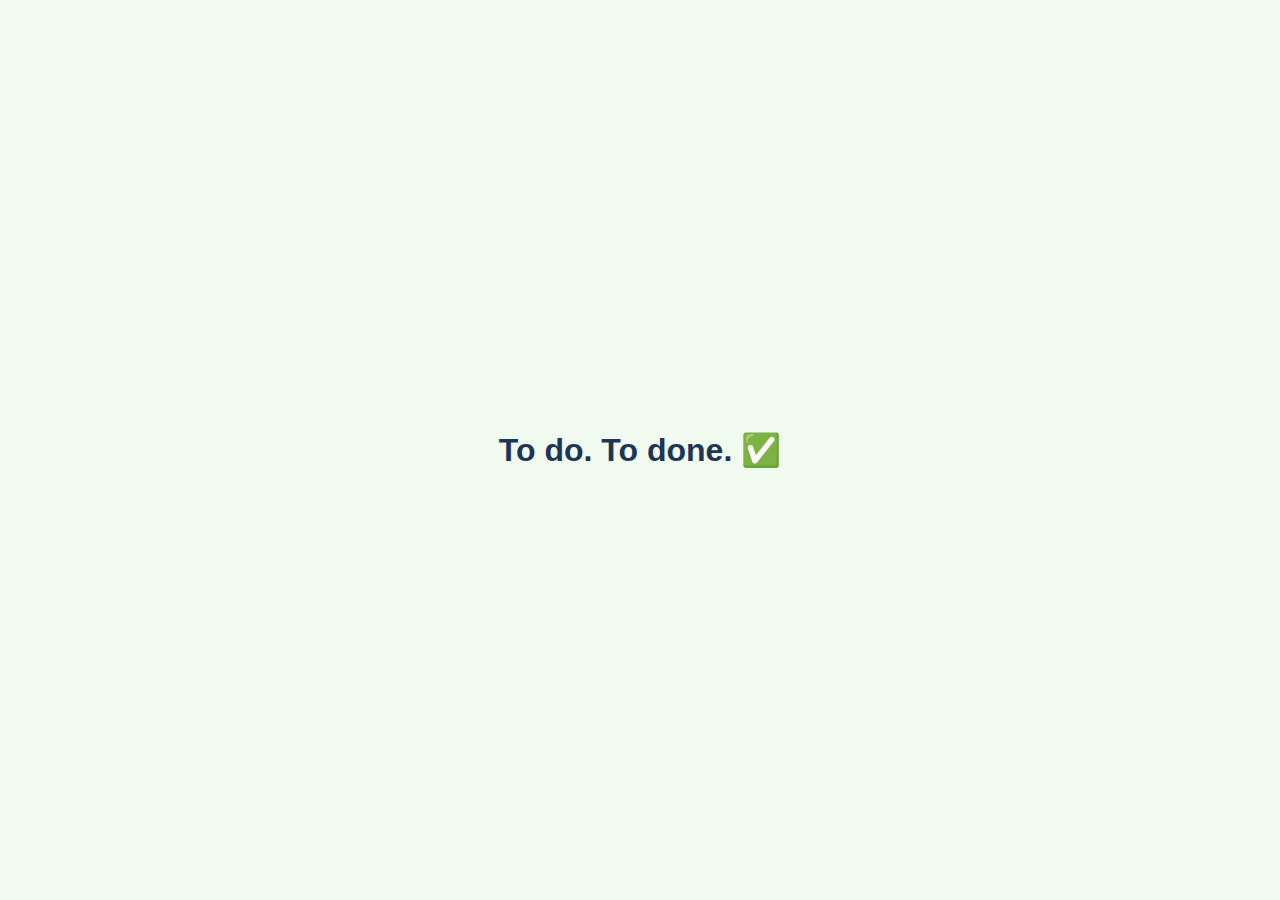
==== index.html @ 8c0ba86c "Initial commit" ====
<!DOCTYPE html>
<html lang="en-ca">

<head>
  <!-- Set the page title -->
  <title>Assignment 04 - Finishing a Todo List App</title>

  <!-- Set the charset we're using to UTF-8 -->
  <meta charset="utf-8" />

  <!-- Set the screens default zoom / scale to 1 -->
  <meta name="viewport" content="width=device-width, initial-scale=1" />

  <!-- Specifies the document mode for Internet Explorer -->
  <meta http-equiv="X-UA-Compatible" content="ie=edge" />

  <!-- Set the CSS Reset File -->
  <link rel="stylesheet" href="./reset.css" />

  <!-- Set the main stylesheet -->
  <link rel="stylesheet" href="./style.css" />

  <!-- Set the Favicon  -->
  <link rel="icon" href="./images/favicon/rocket.svg" type="image/svg+xml" />
</head>
<body>

  <!--

    Assignment 04 - Finishing a Todo List App

    Instructions:

    Important checklist:

    - Are users able to create and delete to do list items?
    - Have you set a favicon? (included - but it's a rocket)
    - Has a team member conducted a code review and left a GitHub Issue in your repo?
    - Have you conducted a code review and left a GitHub Issue on your team member's repo?

  -->

  <main>
    <div id="app"></div>
  </main>

  <!-- Add JavaScript File -->
  <script src="./script.js"></script>

</body>
</html>
---- style.css ----
/*
 * CSS File for the solution
 * Assignment 03
 * You can modify these styles but you don't have to
 */

/*
 VARIABLES
*/
:root {
  /* Core colours */
  /* https://coolors.co/palette/e63946-f1faee-a8dadc-457b9d-1d3557 */
  --colour-amaranth: #e63946;
  --colour-peppermint: #f1faee;
  --colour-aquaisland: #a8dadc;
  --colour-wedgewood: #457b9d;
  --colour-cello: #1d3557;

  /* Header configuration */
  --header-heading-colour: var(--colour-peppermint);

  /* Body configuration */
  --body-default-colour: var(--colour-cello);
  --body-background-colour: var(--colour-peppermint);
}

/*
  PAGE / BODY
*/
body {
  font-family: Arial, Helvetica, sans-serif;
  color: var(--body-default-colour);
  background-color: var(--body-background-colour);
}

main {
  min-height: 100vh;

  display: flex;
  justify-content: center;
  align-items: center;
}


/****** Screen reader text utility clsas *******/
.sr-only {
  position: absolute;
  width: 1px;
  height: 1px;
  padding: 0;
  margin: -1px;
  overflow: hidden;
  clip: rect(0, 0, 0, 0);
  white-space: nowrap;
  border-width: 0;
}
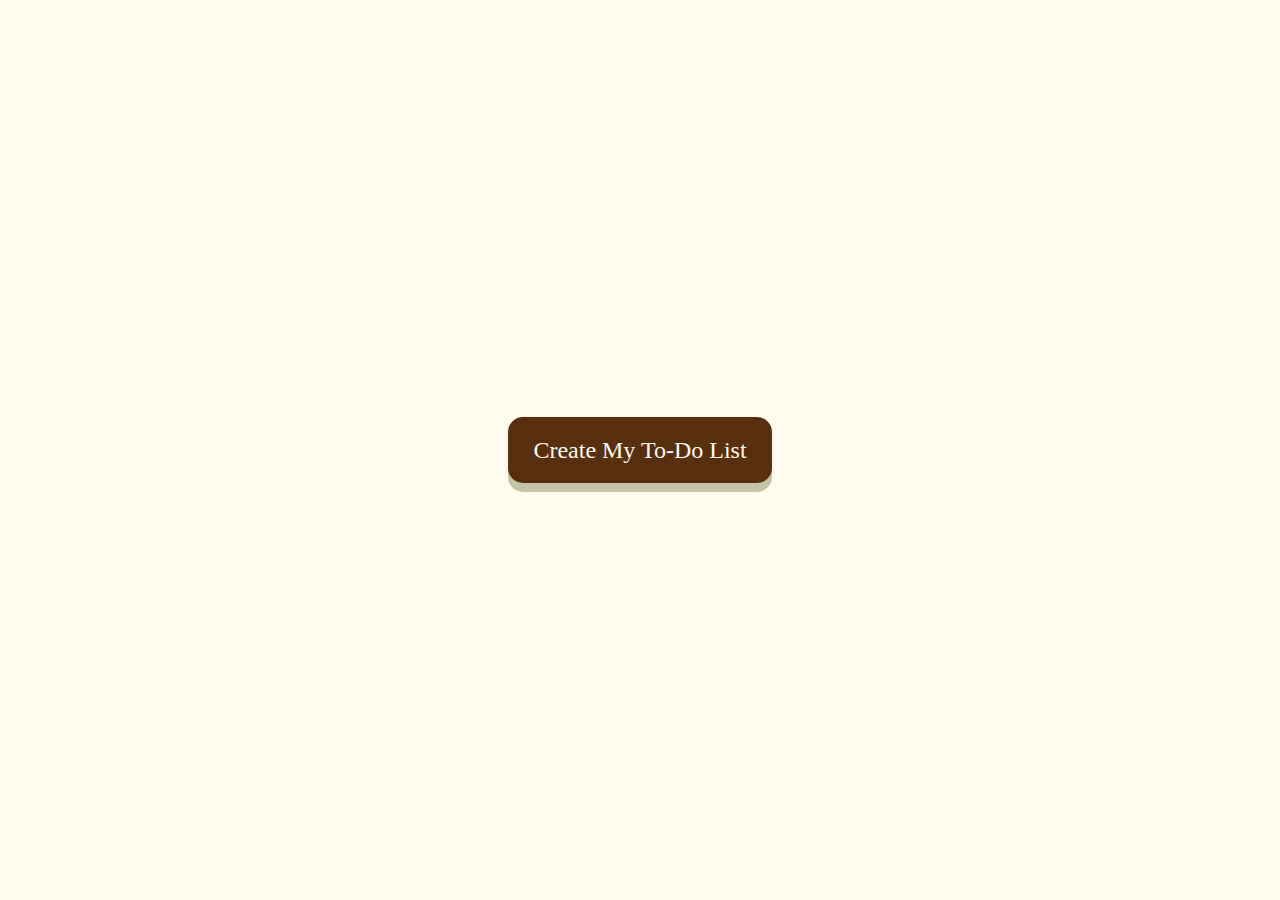
==== commit 6af76f3a: "made a cool button on my start page" ====
--- a/index.html
+++ b/index.html
@@ -3,7 +3,7 @@
 
 <head>
   <!-- Set the page title -->
-  <title>Assignment 04 - Finishing a Todo List App</title>
+  <title>What to-do? - Assignment 04 - Finishing a Todo List App</title>
 
   <!-- Set the charset we're using to UTF-8 -->
   <meta charset="utf-8" />
@@ -21,27 +21,15 @@
   <link rel="stylesheet" href="./style.css" />
 
   <!-- Set the Favicon  -->
-  <link rel="icon" href="./images/favicon/rocket.svg" type="image/svg+xml" />
+  <link href="[data-uri]" rel="icon" type="image/x-icon">
+
 </head>
 <body>
 
-  <!--
-
-    Assignment 04 - Finishing a Todo List App
-
-    Instructions:
-
-    Important checklist:
-
-    - Are users able to create and delete to do list items?
-    - Have you set a favicon? (included - but it's a rocket)
-    - Has a team member conducted a code review and left a GitHub Issue in your repo?
-    - Have you conducted a code review and left a GitHub Issue on your team member's repo?
-
-  -->
-
   <main>
-    <div id="app"></div>
+      <a href="todo.html">
+        <button class="gotopage">Create My To-Do List</button>
+      </a>
   </main>
 
   <!-- Add JavaScript File -->
--- a/style.css
+++ b/style.css
@@ -1,36 +1,24 @@
-/*
- * CSS File for the solution
- * Assignment 03
- * You can modify these styles but you don't have to
- */
-
-/*
- VARIABLES
-*/
-:root {
-  /* Core colours */
-  /* https://coolors.co/palette/e63946-f1faee-a8dadc-457b9d-1d3557 */
-  --colour-amaranth: #e63946;
-  --colour-peppermint: #f1faee;
-  --colour-aquaisland: #a8dadc;
-  --colour-wedgewood: #457b9d;
-  --colour-cello: #1d3557;
-
-  /* Header configuration */
-  --header-heading-colour: var(--colour-peppermint);
-
-  /* Body configuration */
-  --body-default-colour: var(--colour-cello);
-  --body-background-colour: var(--colour-peppermint);
-}
-
 /*
   PAGE / BODY
 */
 body {
-  font-family: Arial, Helvetica, sans-serif;
-  color: var(--body-default-colour);
-  background-color: var(--body-background-colour);
+  font-family: 'Gill Sans', 'Gill Sans MT', Calibri, 'Trebuchet MS';
+  color: var(--default-colour);
+  background-color: var(--background-colour);
+}
+
+body a {
+  color: var(--colour-darkgreen);
+  text-align: center;
+  font-size: 2rem;
+}
+body a:hover {
+  color: var(--colour-darkbeige);
+  text-decoration: underline;
+}
+body a: {
+  color: var(--colour-darkbeige);
+  text-decoration: underline;
 }
 
 main {
@@ -39,6 +27,53 @@
   display: flex;
   justify-content: center;
   align-items: center;
+}
+
+.gotopage {
+  padding: 15px 25px;
+  font-size: 24px;
+  text-align: center;
+  cursor: pointer;
+  outline: none;
+  color: var(--colour-backround);
+  background-color: var(--colour-darkestbrown);
+  border: none;
+  border-radius: 15px;
+  box-shadow: 0 9px var(--colour-lightestgreen);
+}
+
+.gotopage:hover {background-color: var(--colour-darkbrown)}
+
+.gotopage:active {
+  background-color: var(--colour-darkbeige);
+  box-shadow: 0 5px var(--colour-lightgreen);
+  transform: translateY(4px);
+}
+
+/*COLOUR PALETTE*/
+
+:root {
+  /* Core colours - my palette: 
+  https://coolors.co/palette/582f0e-7f4f24-936639-a68a64-b6ad90-c2c5aa-a4ac86-656d4a-414833-333d29 */
+  --colour-darkestbrown: #582F0E;
+  --colour-darkbrown: #7F4F24;
+  --colour-brown: #936639;
+  --colour-darkbeige: #A68A64;
+  --colour-beige: #B6AD90;
+  --colour-lightestgreen: #C2C5AA;
+  --colour-lightgreen: #A4AC86;
+  --colour-green: #656D4A;
+  --colour-darkgreen: #414833;
+  --colour-darkestgreen: #333D29;
+
+  --colour-backround: #fffbed;
+
+  /* Header configuration */
+  --header-heading-colour: var(--colour-backround);
+
+  /* Body configuration */
+  --default-colour: var(--colour-darkgreen);
+  --background-colour: var(--colour-backround);
 }
 
 
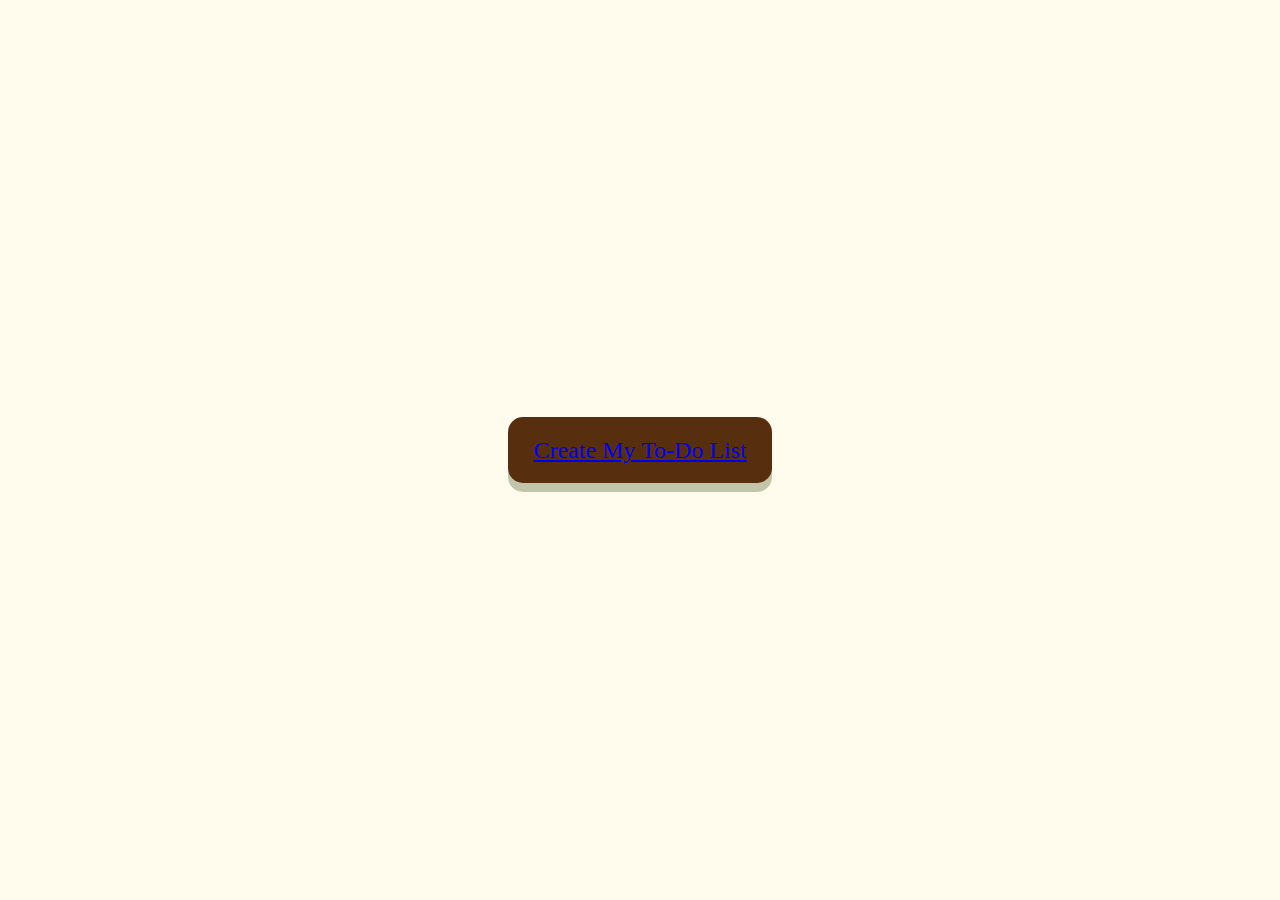
==== commit b2296b56: "W3C button fix" ====
--- a/index.html
+++ b/index.html
@@ -27,10 +27,8 @@
 <body>
 
   <main>
-      <a href="todo.html">
-        <button class="gotopage">Create My To-Do List</button>
-      </a>
-  </main>
+        <button class="gotopage"><a href="todo.html">Create My To-Do List</a></button>
+  </main> 
 
   <!-- Add JavaScript File -->
   <script src="./script.js"></script>
--- a/style.css
+++ b/style.css
@@ -5,20 +5,6 @@
   font-family: 'Gill Sans', 'Gill Sans MT', Calibri, 'Trebuchet MS';
   color: var(--default-colour);
   background-color: var(--background-colour);
-}
-
-body a {
-  color: var(--colour-darkgreen);
-  text-align: center;
-  font-size: 2rem;
-}
-body a:hover {
-  color: var(--colour-darkbeige);
-  text-decoration: underline;
-}
-body a: {
-  color: var(--colour-darkbeige);
-  text-decoration: underline;
 }
 
 main {
@@ -45,7 +31,7 @@
 .gotopage:hover {background-color: var(--colour-darkbrown)}
 
 .gotopage:active {
-  background-color: var(--colour-darkbeige);
+  background-color: var(--colour-darkbrown);
   box-shadow: 0 5px var(--colour-lightgreen);
   transform: translateY(4px);
 }
@@ -88,4 +74,21 @@
   clip: rect(0, 0, 0, 0);
   white-space: nowrap;
   border-width: 0;
-}+}
+
+/* dont need this anymore:
+
+body a {
+  color: var(--colour-darkgreen);
+  text-align: center;
+  font-size: 2rem;
+}
+body a:hover {
+  color: var(--colour-darkbeige);
+  text-decoration: underline;
+}
+body a: {
+  color: var(--colour-darkbeige);
+  text-decoration: underline;
+}
+*/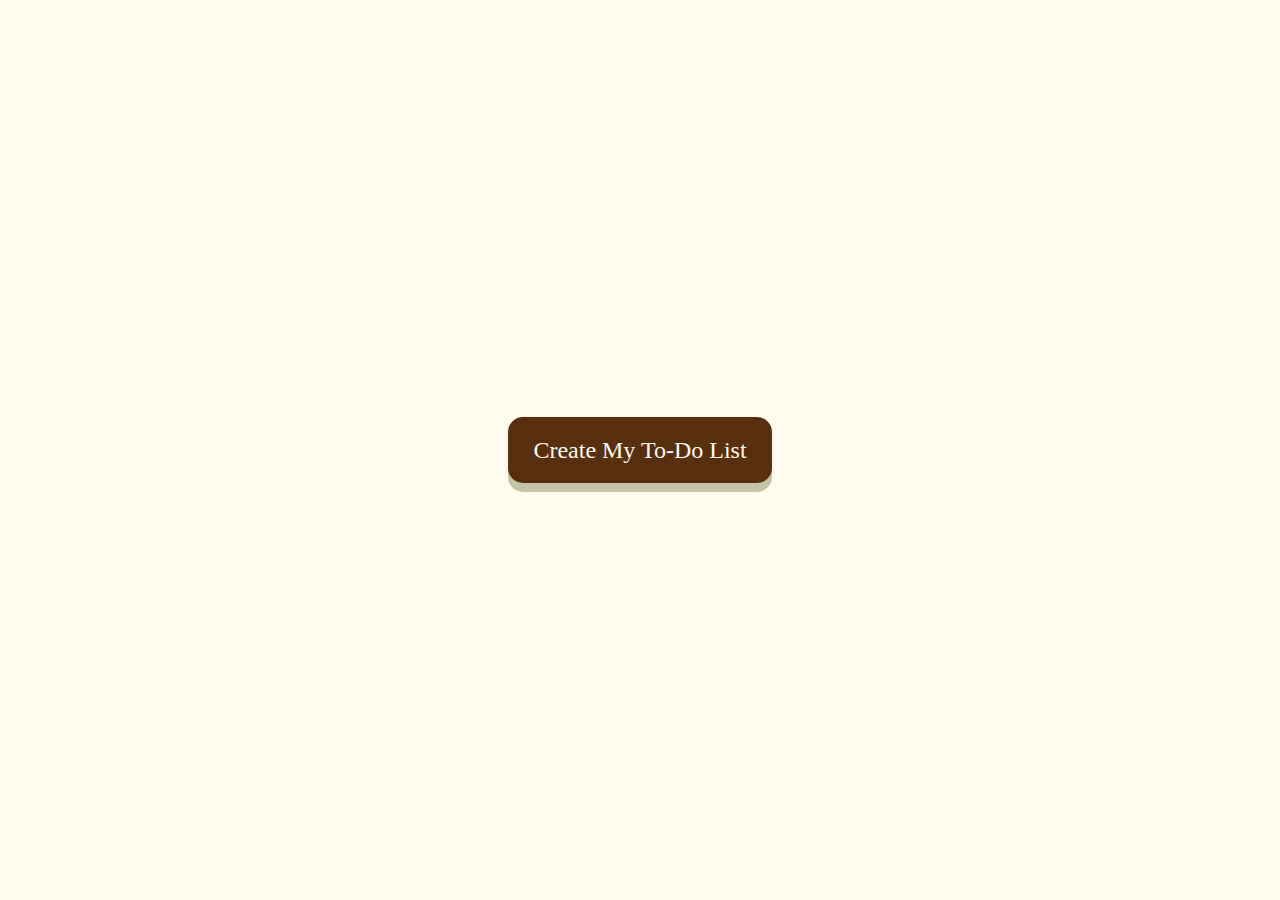
==== commit 6b2b14f5: "buttons suck in a good way" ====
--- a/index.html
+++ b/index.html
@@ -27,7 +27,7 @@
 <body>
 
   <main>
-        <button class="gotopage"><a href="todo.html">Create My To-Do List</a></button>
+    <button class="gotopage"><a href="todo.html">Create My To-Do List</a></button>
   </main> 
 
   <!-- Add JavaScript File -->
@@ -35,3 +35,4 @@
 
 </body>
 </html>
+
--- a/style.css
+++ b/style.css
@@ -28,14 +28,22 @@
   box-shadow: 0 9px var(--colour-lightestgreen);
 }
 
-.gotopage:hover {background-color: var(--colour-darkbrown)}
+.gotopage:hover {background-color: var(--colour-darkbrown)
+}
 
 .gotopage:active {
   background-color: var(--colour-darkbrown);
   box-shadow: 0 5px var(--colour-lightgreen);
   transform: translateY(4px);
+  color: var(--background-colour);
 }
 
+a {
+  color: var(--colour-backround);
+  text-align: center;
+  font-size: 1.5rem;
+  text-decoration: none;
+}
 /*COLOUR PALETTE*/
 
 :root {
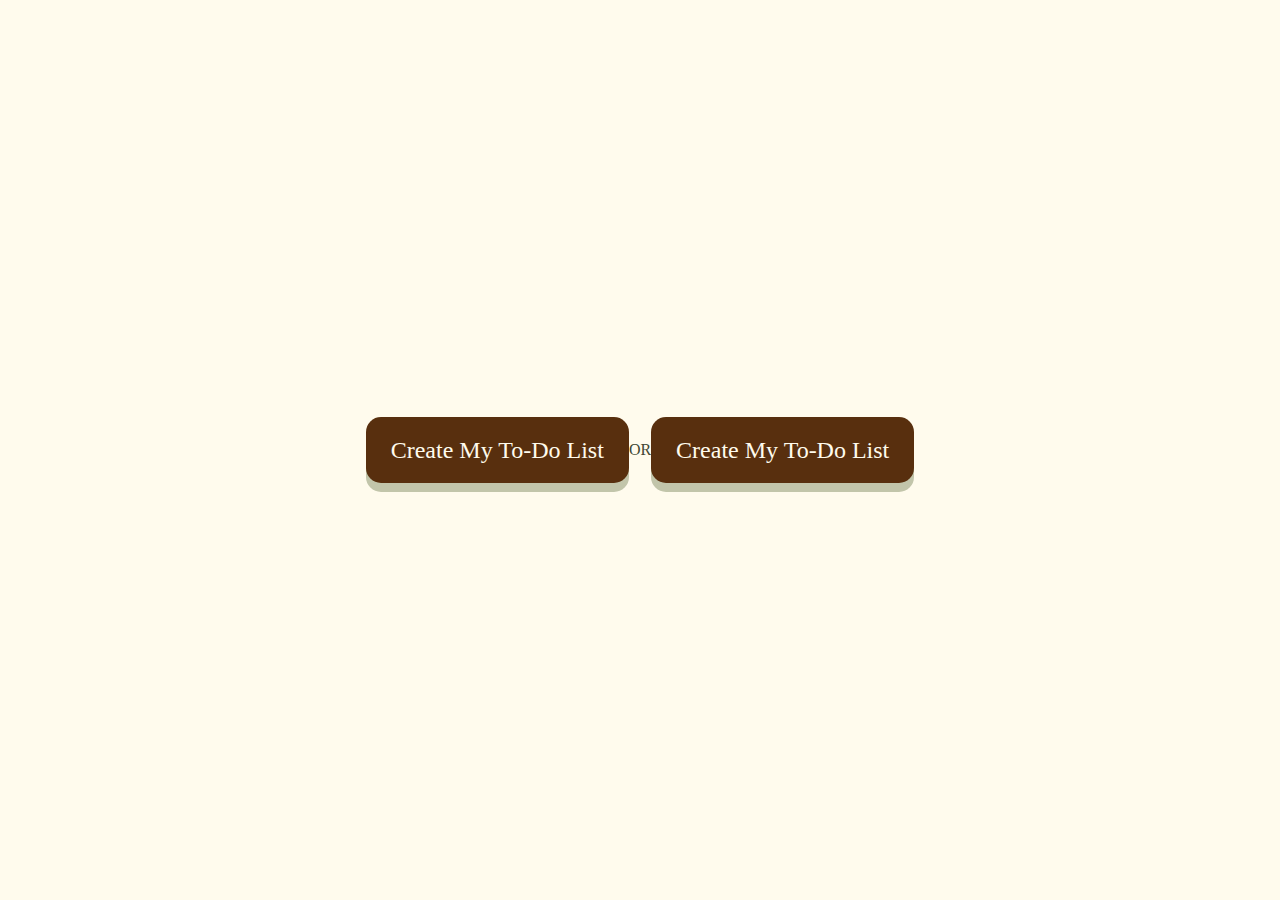
==== commit 0bf4beeb: "w3c is yelling at me idk what it wants me to do" ====
--- a/index.html
+++ b/index.html
@@ -27,6 +27,12 @@
 <body>
 
   <main>
+    <a href="todo.html">
+      <button class="gotopage">Create My To-Do List</button>
+    </a>
+    
+    OR 
+
     <button class="gotopage"><a href="todo.html">Create My To-Do List</a></button>
   </main> 
 
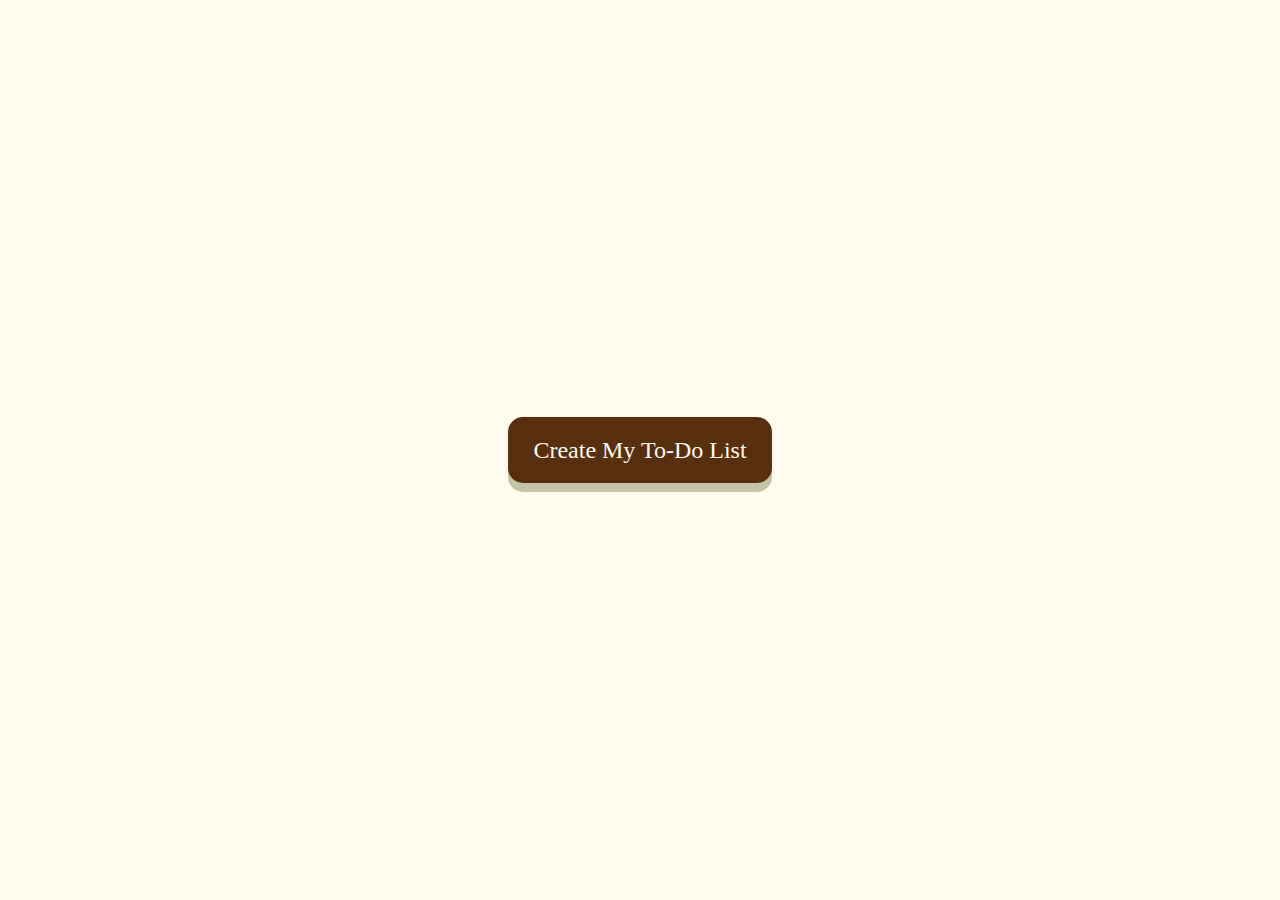
==== commit f4bb8714: "shout out to neil for curing my brainfart" ====
--- a/index.html
+++ b/index.html
@@ -27,13 +27,7 @@
 <body>
 
   <main>
-    <a href="todo.html">
-      <button class="gotopage">Create My To-Do List</button>
-    </a>
-    
-    OR 
-
-    <button class="gotopage"><a href="todo.html">Create My To-Do List</a></button>
+    <a href="todo.html" class="gotopage">Create My To-Do List</a>
   </main> 
 
   <!-- Add JavaScript File -->
